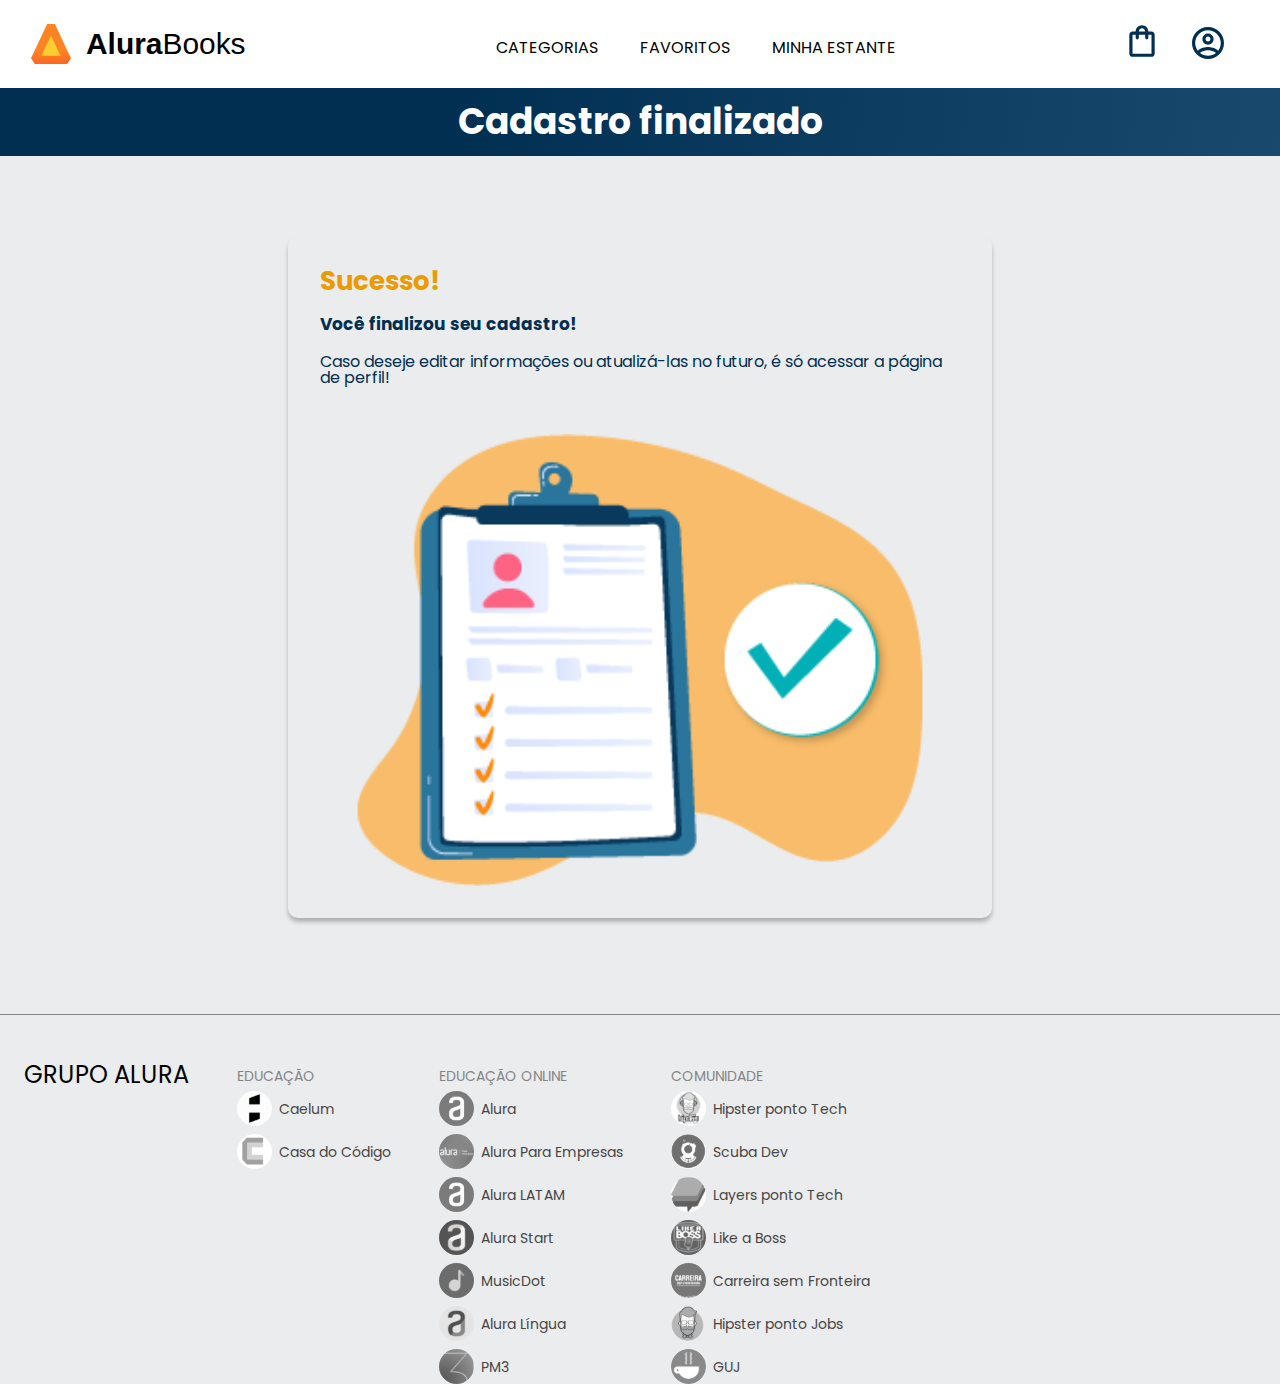
==== cadastro-finalizado.html @ c55c4c2e "ajuste responsividadde" ====
<!DOCTYPE html>
<html lang="en">

<head>
    <meta charset="UTF-8">
    <meta http-equiv="X-UA-Compatible" content="IE=edge">
    <meta name="viewport" content="width=device-width, initial-scale=1.0">
    <link rel="stylesheet" href="./assets/css/reset.css">
    <link rel="preconnect" href="https://fonts.googleapis.com">
    <link rel="preconnect" href="https://fonts.gstatic.com" crossorigin>
    <link href="https://fonts.googleapis.com/css2?family=Poppins:wght@300;400;500;700&display=swap" rel="stylesheet">
    <link rel="stylesheet" href="https://unpkg.com/swiper@8/swiper-bundle.min.css" />
    <link href="https://fonts.googleapis.com/css2?family=Josefin+Sans:wght@400;700&display=swap" rel="stylesheet">
    <link rel="stylesheet" href="./assets/css/styles.css">
    <title>Formulário de cadastro</title>
</head>

<body>

    <header class="cabecalho">
        <div class="container">
            <input type="checkbox" id="menu" class="container__botao">
            <label for="menu">
                <span class="cabecalho__menu-hamburguer" aria-label="menu"></span>
            </label>
            <ul class="lista-menu">
                <li class="lista-menu__titulo">Categorias</li>
                <li class="lista-menu__item"><a href="#" class="lista-menu__link">Programação</a></li>
                <li class="lista-menu__item"><a href="#" class="lista-menu__link">Front-end</a></li>
                <li class="lista-menu__item"><a href="#" class="lista-menu__link">Infraestrutura</a></li>
                <li class="lista-menu__item"><a href="#" class="lista-menu__link">Business</a></li>
                <li class="lista-menu__item"><a href="#" class="lista-menu__link">Design & UX</a></li>
            </ul>
            <img src="assets/img/Logo.svg" alt="logomarca alura books">
            <h1 class="container__titulo"><a href="index.html"><b class="container__titulo--negrito">Alura</b>Books</a>
            </h1>
        </div>

        <ul class="opcoes">
            <input type="checkbox" id="menu1024" class="container__botao1024">
            <label for="menu1024" class="opcoes__rotulo">
                <li class="opcoes__item">Categorias</li>
            </label>

            <ul class="lista-menu">
                <li class="lista-menu__item"><a href="#" class="lista-menu__link">Programação</a></li>
                <li class="lista-menu__item"><a href="#" class="lista-menu__link">Front-end</a></li>
                <li class="lista-menu__item"><a href="#" class="lista-menu__link">Infraestrutura</a></li>
                <li class="lista-menu__item"><a href="#" class="lista-menu__link">Business</a></li>
                <li class="lista-menu__item"><a href="#" class="lista-menu__link">Design & UX</a></li>
            </ul>
            </li>
            <li class="opcoes__item"><a href="#" class="opcoes__link">Favoritos</a></li>
            <li class="opcoes__item"><a href="#" class="opcoes__link">Minha estante</a></li>
            </li>
        </ul>
        <div class="container">
            <a href="#"><img src="assets/img/Compras.svg" alt="img/Compras">
                <h3>Minha sacola</h3>
            </a>
            <a href="#" id="perfil"><img src="assets/img/Usuário.svg" alt="img/Usuario">
                <h3>Meu perfil</h3>
            </a>
        </div>
    </header>

    <section class="banner">
        <h2 class="banner__titulo">Cadastro finalizado</h2>
    </section>

    <main class="principal cadastro">
        <h2 class="principal__titulo">Sucesso!</h2>
        <h3 class="principal__subtitulo cadastro__subtitulo">Você finalizou seu cadastro!</h3>
        <p class="principal__texto">Caso deseje editar informações ou atualizá-las no futuro, é só acessar a página de
            perfil!</p>
        <img src="./assets/img/Encerramento-compra---Alura-Books_1.png" alt="Ficha de cadastro completada"
            class="cadastro__imagem">
    </main>

    <footer class="footer">
        <h2 class="footer__texto">grupo alura</h2>
        <ul class="lista-topicos">
            <li class="lista__titulo">
                <h3>educação</h3>
            </li>
            <li class="lista__item">
                <img src="/assets/img/Caelum.svg" alt="logo caelum">
                <a href="#">Caelum</a>
            </li>
            <li class="lista__item">
                <img src="/assets/img/CasaDoCodigo.svg" alt="logo casa do codigo">
                <a href="#">Casa do Código</a>
            </li>
        </ul>
        <ul class="lista-topicos">
            <li class="lista__titulo">
                <h3>educação online</h3>
            </li>
            <li class="lista__item">
                <img src="/assets/img/Alura.svg" alt="logo alura">
                <a href="#">Alura</a>
            </li>
            <li class="lista__item">
                <img src="/assets/img/AluraEmpresas.svg" alt="logo alura empresas">
                <a href="#">Alura Para Empresas</a>
            </li>
            <li class="lista__item">
                <img src="/assets/img/AluraLatam.svg" alt="logo alura latam">
                <a href="#">Alura LATAM</a>
            </li>
            <li class="lista__item">
                <img src="/assets/img/AluraStart.svg" alt="logo alura start">
                <a href="#">Alura Start</a>
            </li>
            <li class="lista__item">
                <img src="/assets/img/MusicDot.svg" alt="logo music dot">
                <a href="#">MusicDot</a>
            </li>
            <li class="lista__item">
                <img src="/assets/img/AluraLingua.svg" alt="logo alura lingua">
                <a href="#">Alura Língua</a>
            </li>
            <li class="lista__item">
                <img src="/assets/img/PM3.svg" alt="logo pm3">
                <a href="#">PM3</a>
            </li>
        </ul>
        <ul class="lista-topicos">
            <li class="lista__titulo">
                <h3>comunidade</h3>
            </li>
            <li class="lista__item">
                <img src="/assets/img/HipstersTech.svg" alt="logo HipstersTech">
                <a href="#">Hipster ponto Tech</a>
            </li>
            <li class="lista__item">
                <img src="/assets/img/Scuba.svg" alt="">
                <a href="#">Scuba Dev</a>
            </li>
            <li class="lista__item">
                <img src="/assets/img/Layers.svg" alt="">
                <a href="#">Layers ponto Tech</a>
            </li>
            <li class="lista__item">
                <img src="/assets/img/LikeABoss.svg" alt="">
                <a href="#">Like a Boss</a>
            </li>
            <li class="lista__item">
                <img src="/assets/img/CarreiraSemFronteira.svg" alt="">
                <a href="#">Carreira sem Fronteira</a>
            </li>
            <li class="lista__item">
                <img src="/assets/img/HipstersJobs.svg" alt="">
                <a href="#">Hipster ponto Jobs</a>
            </li>
            <li class="lista__item">
                <img src="/assets/img/GUJ.svg" alt="">
                <a href="#">GUJ</a>
            </li>
        </ul>
    </footer>

    <script src="https://cdn.jsdelivr.net/npm/swiper@9/swiper-bundle.min.js"></script>
    <script src="assets/js/file.js"></script>
</body>

</html>
---- assets/css/styles.css ----
@import url(header.css);
@import url(footer.css);
@import url(banner.css);
@import url(formulario.css);
@import url(cadastro.css);


:root {
    --fonte-padrao: 'Poppins', sans-serif;
    --fonte-secundaria: 'Josefin', sans-serif;
    --cor-fonte-primaria: #002F52;
    --cor-fonte-secundaria: #FFFFFF;
    --cor-fonte-terciaria: rgba (0, 0, 0, 0.85);
    --laranja: #EB9B00;
    --azul-degrade: linear-gradient(97.54deg, #002F52 35.49%, #326589 165.37%);

    --cor-de-fundo: #EBECEE;
    --branco: #FFFFFF;
    --cinza: #474646;
    --cinza2: #858585;
    --preto: #000000;
}

body {
    font-family: var(--fonte-padrao);
    color: var(--cor-fonte-primaria);
    background-color: var(--cor-de-fundo);
    font-size: 16px;
    font-weight: 400;
    width: 100%;
}


.secao__banner {
    text-align: center;
    background: var(--azul-degrade);
    color: var(--branco);
    padding: 2.5em 1em;
}

.secao__banner__titulo {
    text-align: center;
    font-size: 1.12rem;
    font-weight: 700;
}

.secao__banner__texto {
    text-align: center;
    font-weight: 500;
    margin: 1em 1em 1.5em 1em;
}

.secao__banner__pergunta {
    box-sizing: border-box;
    border: 1px solid var(--branco);
    border-radius: 24px;
    width: 100%;
    padding: 0.5em 0.5em;
    background-color: transparent;
    color: var(--branco);
    
}

.secao__banner__pergunta::placeholder {
    font-family: var(--fonte-padrao);
    font-size: 14px;
    font-weight: 400;
    text-align: center;
    color: var(--branco);
    background: url(../img/Pesquisa.svg) no-repeat;
    background-position: 1.5em;
}

.container__titulo__secao {
    font-size: 1.12rem;
    font-weight: 700;
    text-align: center;
    color: var(--laranja);
    background-color: var(--branco);
    text-transform: uppercase;
    padding: 1em 0 0.5em 0;
}

.swiper-slide img {
    width: 100%;
}

.swiper-button-prev, .swiper-button-next {
    display: none;
}

.swiper-pagination {
    position: initial;
    margin: 0.5em 0;
}

.secao__carrossel__card {
    display: flex;
    flex-direction: column;
    justify-content: space-between;
    background-color: var(--branco);
    margin: 1.5em 1.2em;
    padding: 1em 1em 1.5em 1em;
    box-shadow: 0px 4px 4px rgba(0, 0, 0, 0.25);
    border-radius: 10px;
}

.card-descricao {
    display: flex;
}

.card-botao {
    display: flex;
    justify-content: space-between;
}

.descricao-titulo {
    font-weight: 700;
    color: var(--laranja);
}

.descricao-titulo2 {
    margin: 0.8em 0;
    font-weight: 700;
    font-size: 18px;
}

.descricao-texto {
    font-size: 14px;
    color: var(--cor-fonte-terciaria);
    line-height: 21px;
}

.descricao-img {
    margin-bottom: 2em;
}

.card-btn {
    background: var(--laranja);
    color: var(--branco);
    padding: 1em 2.2em;
    text-align: center;
}

.secao__topico {
    background: var(--azul-degrade);
    padding: 1em 1.2em;
    text-align: center;
}

.topico-titulo {
    font-weight: 300;
    color: var(--branco);    
    margin: 0.5em 0 1.5em 0;
}

.topico-link {
    display: flex;
    flex-wrap: wrap;
    justify-content: center;
}

.topico-link-btn {
    background: var(--laranja);
    color: var(--branco);
    width: auto;
    padding: 1em 1.5em;
    text-align: center;
    margin: 0.5em;
    font-size: 14px;
    font-weight: 700;
}

.secao__contato {
    display: flex;
    flex-wrap: wrap;
    padding: 1.5em 2em;
}

.contato-titulo {
    font-size: 18px;
    font-weight: 500;
    color: var(--azul-degrade);
}

.contato-texto {
    font-weight: 300;
    color: var(--azul-degrade);
    margin: 0.5em 0 1.5em 0;
}

.secao__contato__email {
    width: 100%;
}

.contato-email {
    box-sizing: border-box;
    border: 2px solid;
    border-radius: 24px;
    width: 100%;
    padding: 0.6em 1.5em;
    background-color: transparent;
    color: var(--azul-degrade);
}

.contato-email::placeholder {
    font-family: var(--fonte-padrao);
    font-size: 14px;
    font-weight: 400;
    text-align: center;
    color: var(--azul-degrade);
    background: url(../img/Email.svg) no-repeat;
    background-position: 1.5em;
}

@media (min-width: 1024px) {  

    .container__titulo__secao {
        font-size: 1.62rem;
    }    

    .swiper {
        width: 70%;
    }

    .secao__carrossel--swiper-card {
        margin: 5vw 5vw;
    }

    .swiper-slide img {
        width: 100%;
    }

    .swiper-button-next, .swiper-button-prev {
        display: block;
    }

    .swiper-button-prev {
        color: transparent;
        background: url(../img/previous.svg) no-repeat;
        background-position: center;
        width: 50px;
        height: 60px;
    }

    .swiper-button-next {
        color: transparent;
        background: url(../img/next.svg) no-repeat;
        background-position: center;
        width: 50px;
        height: 60px;
    }

    .secao__banner {
        padding: 5.2em 14em;
    }

    .secao__banner__titulo {
        font-size: 2.25rem;
    }

    .secao__banner__texto {
        font-weight: 500;
        margin: 1.5em 0.5em;
    }

    .secao__banner__pergunta {
        width: 80%;
        padding: 1em 0.5em;
    }

    .secao__banner__pergunta::placeholder {
        font-size: 1rem;
        background-position: 3.5em;
    }

    .secao__carrossel__card {
        width: 50%;
        padding: 1.5em 2em;
        margin: 2em 20vw;
    }

    .descricao {
        display: flex;
        flex-direction: column;
        gap: 0.8em;
        padding: 1em 0.8em;
    }
    
    .descricao-estrela {
        width: 30%;
    }

    .descricao-titulo2 {
        margin: 0;
    }

    .descricao-texto {
        line-height: 1em;
        font-size: 1rem;
    }

    .card-btn {
        font-size: 1em;
        font-weight: 700;
    }

    .secao__contato {
        padding: 1.5em 8em;
        flex-wrap: nowrap;
        justify-content: center;
        align-items: center;   
        gap: 1em; 
    }

    .secao__contato__texto {
        display: flex;
        flex-wrap: wrap;
        width: 40%;
        gap: 1em;
    }

    .secao__contato__email {
        width: 40%;
    }

    .contato-titulo {
        margin: 0;
        font-size: 1.5rem;
    }

    .contato-texto {
        margin: 0;
    }
 
    .topico-titulo {
        font-size: 1.5rem;
    }

    .topico-link-btn {
        font-size: 1.5rem;
    }

}

@media (min-width: 1728px) {

    .container__titulo__secao {
        font-size: 2rem;
    }

    .secao__carrossel--swiper-card {
        display: flex;
        justify-content: center;
        align-items: center;
        gap: 3em;
        margin: 5vw 10vw;
    }

    .swiper {
        width: 50%;
    }

    .secao__carrossel__card {
        margin: 0;
        padding: 2em 2em;
        width: 50%;
    }

    .descricao-titulo {
        font-size: 2rem;
    }

    .topico-titulo {
        font-size: 2rem;
    }

    .secao__topico {
        padding: 3em 10em;
        width: auto;
    }

    .topico-link {
        margin: 1em 10em;
    }

    .secao__contato {
        margin: 2.5em 2em;
        justify-content: end;
    }

    .contato-email {
        width: 70%;
    }

}
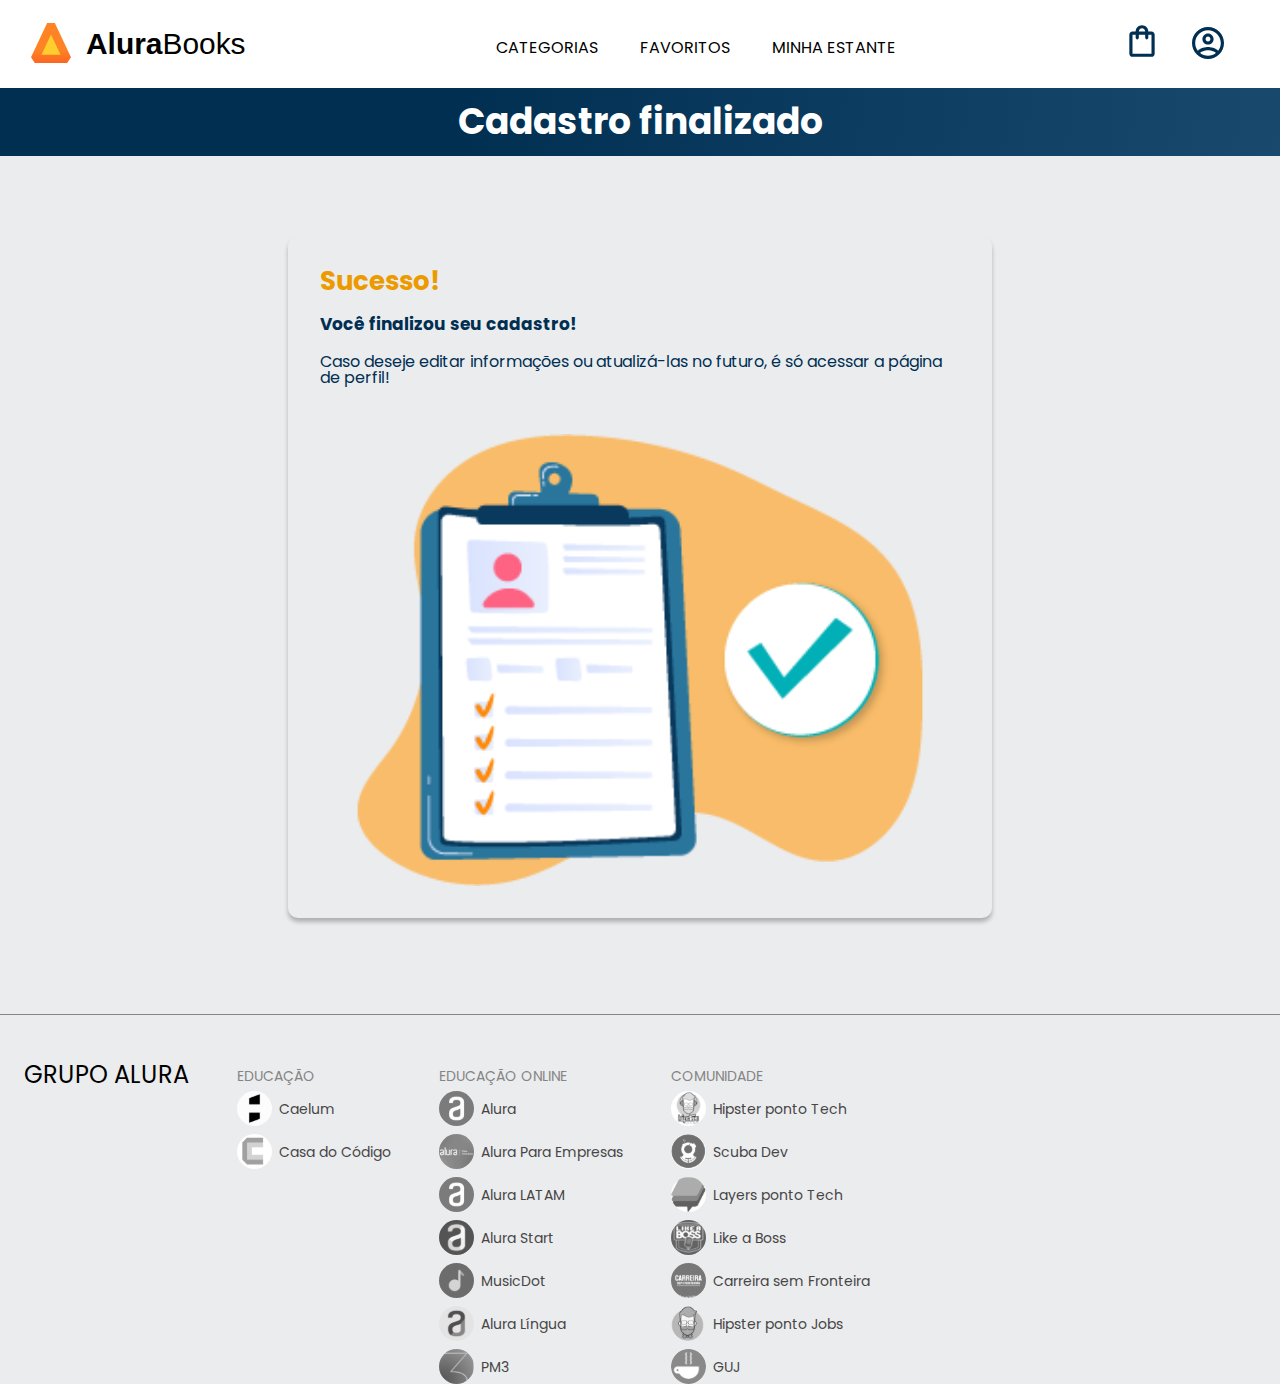
==== commit 4ae4e94e: "ajuste tela cadastro" ====
--- a/cadastro-finalizado.html
+++ b/cadastro-finalizado.html
@@ -31,7 +31,7 @@
                 <li class="lista-menu__item"><a href="#" class="lista-menu__link">Business</a></li>
                 <li class="lista-menu__item"><a href="#" class="lista-menu__link">Design & UX</a></li>
             </ul>
-            <img src="assets/img/Logo.svg" alt="logomarca alura books">
+            <a href="index.html"><img src="assets/img/Logo.svg" alt="logomarca alura books"></a>
             <h1 class="container__titulo"><a href="index.html"><b class="container__titulo--negrito">Alura</b>Books</a>
             </h1>
         </div>
--- a/assets/css/styles.css
+++ b/assets/css/styles.css
@@ -20,6 +20,7 @@
     --cinza: #474646;
     --cinza2: #858585;
     --preto: #000000;
+    --vermelho: #D21312;
 }
 
 body {
